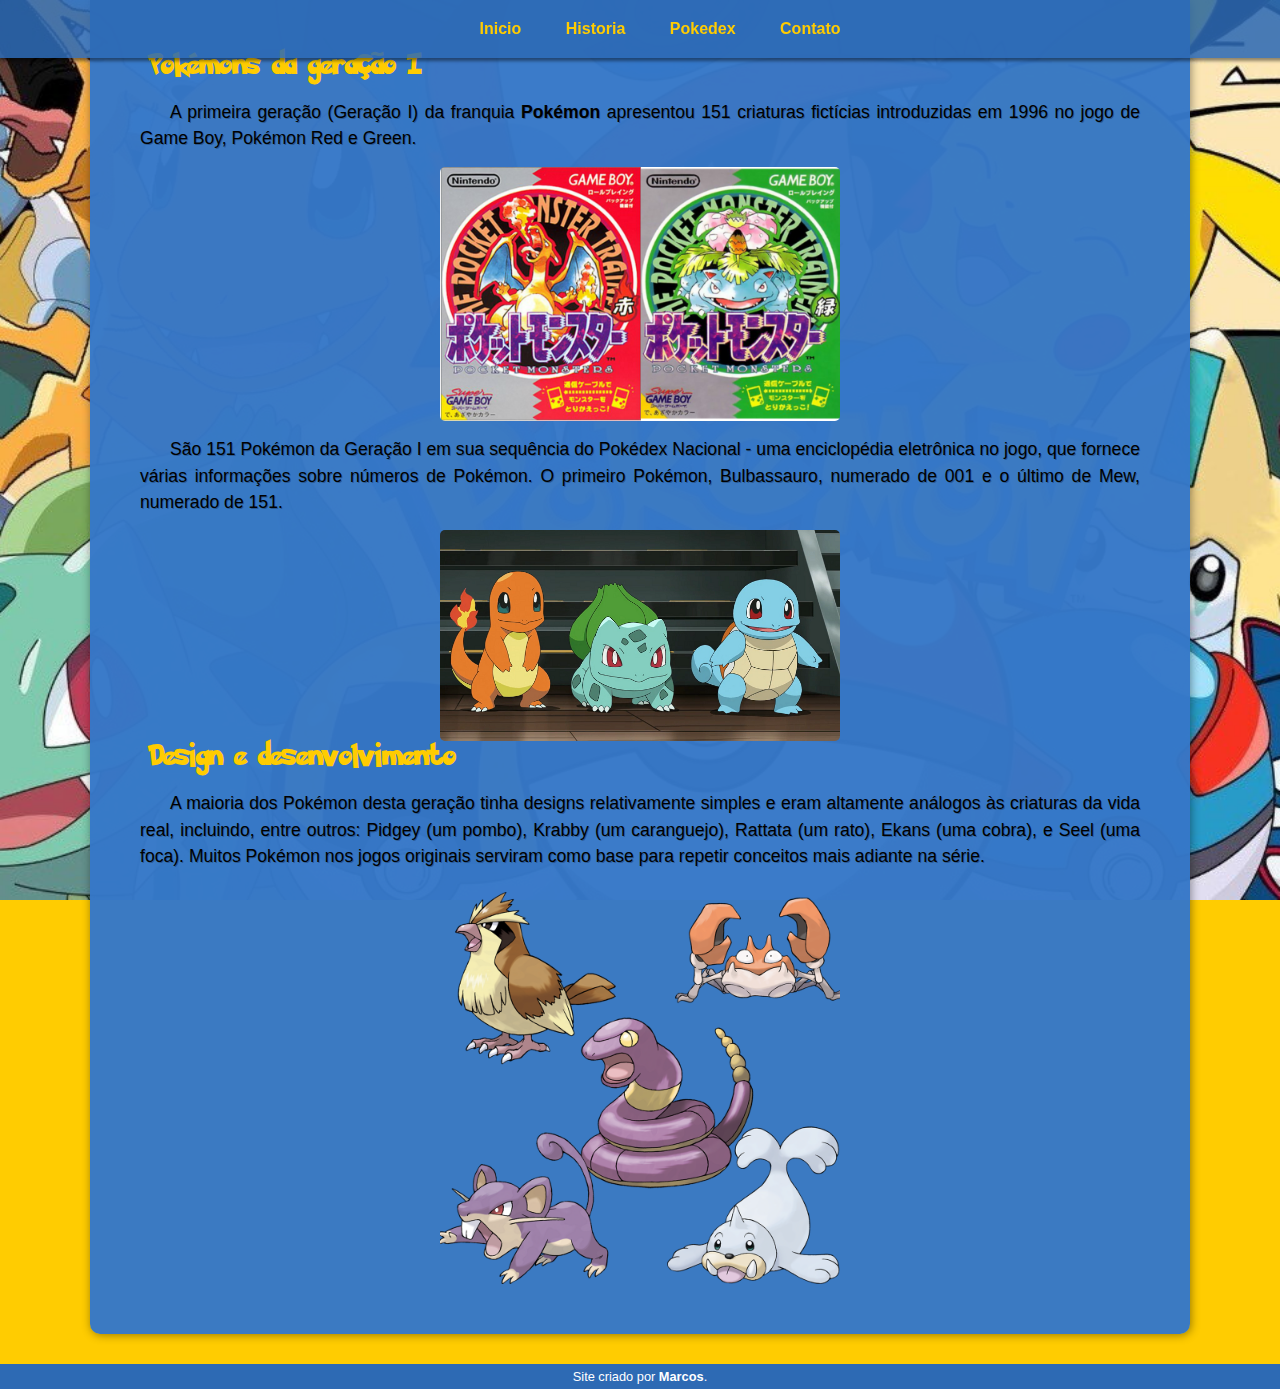
==== index.html @ 75f615ad "Add files via upload" ====
<!DOCTYPE html>
<html lang="pt-br">
<head>
    <meta charset="UTF-8">
    <meta name="viewport" content="width=device-width, initial-scale=1.0">
    <title>Pokemon</title>
    <link rel="shortcut icon" href="imagens/favicon.ico" type="image/x-icon">
    <link rel="stylesheet" href="estilos/style.css">
</head>
<body>
    <!-- <header>
        <img src="imagens/SI_Pokemon_image1280w.jpg">
    </header> -->
    <nav class="menu">
        <a href="index.html">Inicio</a>
        <a href="historia.html">Historia</a>
        <a href="#">Pokedex</a>
        <a href="#">Contato</a>
    </nav>
    <main>
        <article>
            <h2>Pokémons da geração I</h2>

            <p>A primeira geração (Geração I) da franquia <strong>Pokémon</strong> apresentou 151 criaturas fictícias introduzidas em 1996 no jogo de Game Boy, Pokémon Red e Green.</p>

            <img src="imagens/F5E4C338-6452-4831-9886-595055D3942F.png" class="ilust">

            <p>São 151 Pokémon da Geração I em sua sequência do Pokédex Nacional - uma enciclopédia eletrônica no jogo, que fornece várias informações sobre números de Pokémon. O primeiro Pokémon, Bulbassauro, numerado de 001 e o último de Mew, numerado de 151.</p>

            <img src="imagens/pokemon-inicial-kanto.png" class="ilust">

            <h2>Design e desenvolvimento</h2>

            <p>A maioria dos Pokémon desta geração tinha designs relativamente simples e eram altamente análogos às criaturas da vida real, incluindo, entre outros: Pidgey (um pombo), Krabby (um caranguejo), Rattata (um rato), Ekans (uma cobra), e Seel (uma foca). Muitos Pokémon nos jogos originais serviram como base para repetir conceitos mais adiante na série.</p>

            <img src="imagens/pok.png" class="ilust">
        </article>
    </main>
    <footer>
        <p>Site criado por <a href="https://github.com/mfrancisco991" target="_blank">Marcos</a>.</p>
    </footer>
</body>
</html>
---- estilos/style.css ----
@charset "UTF-8";

@font-face {
    font-family: 'Pokemon hollow';
    src: url('../fontes/Pokemon Hollow.ttf') format('truetype');
    font-weight: normal;
}

@font-face {
    font-family: 'Pokemon solid';
    src: url('../fontes/Pokemon Solid.ttf') format('truetype');
    font-weight: normal;
}

:root {
    --cor0: #c5ebd6;
    --cor1: #FFCC01;
    --cor2: #2D6AB4;

    --fonte-padrão: Arial, Verdana, Helvetica, sans-serif;
    --fonte-pokemon1: 'Pokemon hollow', cursive;
    --fonte-pokemon2: 'Pokemon solid', cursive;
}

*{
    margin: 0px;
    padding: 0px;
}

body {
    background-color:var(--cor1);
    font-family: var(--fonte-padrão);
    background-image: url('/imagens/pokes.jpg');
    background-position: center center;
    background-repeat: no-repeat;
    background-size: cover;
    background-attachment: fixed;
}

header {
    background-image: linear-gradient(to bottom, #3577c7c5, var(--cor2));
    min-height: 150px;
    padding: 3px;
    text-align: center;
    border-radius: 5px;
    border: 2px solid var(--cor1);
}

header img {
    width: 100%;
    height: 200px;
    border-radius: 5px;
}

nav {
    background-color: #2d6ab4de;
    /* background-color: var(--cor2); */
    padding: 20px;
    box-shadow: 0px 3px 3px rgba(0, 0, 0, 0.425);
    text-align: center; 
    position: fixed;
    width: 100%;
}

nav > a {
    color:var(--cor1);
    padding: 20px;
    border-radius: 3px;
    text-decoration: none;
    font-weight: bold;
    transition-duration: 0.5s;
}

nav > a:hover {
    background-color:var(--cor1);
    color: var(--cor2);
}

main {
    min-width: 300px;
    max-width: 1000px;
    margin: auto;
    margin-bottom: 30px;
    padding: 50px;
    background-color: #3577c7f8;
    box-shadow: 1px 1px 10px rgba(0, 0, 0, 0.411);
    border-radius: 0px 0px 10px 10px;
}

main h1 {
    color: var(--cor1);
    font-weight: normal;
    font-family: var(--fonte-pokemon2);
    font-size: 1.8em;
    text-shadow: 1px 1px 5px var(--cor2);
}

main h2 {
    font-family: var(--fonte-pokemon2);
    color: var(--cor1);
    font-size: 1.5em;
    font-weight: normal;
    text-indent: 8px;
}

main p {
    margin: 15px 0px;
    text-align: justify;
    text-indent: 30px;
    font-size: 1.1em;
    line-height: 1.5em;
    text-shadow: 1px 1px 0px rgba(0, 0, 0, 0.253);
}

main img {
    width: 100%;
}

main img.ilust {
    max-width: 400px;
    margin: auto;
    display: block;
    border-radius: 5px;
}

footer {
    background-color: var(--cor2);
    color: white;
    text-align: center;
    font-size: 0.8em;
    padding: 5px;
}

footer a {
    color: white;
    font-weight: bolder;
    text-decoration: none;
}

footer a:hover {
    text-decoration: underline;
    color: var(--cor1);
}
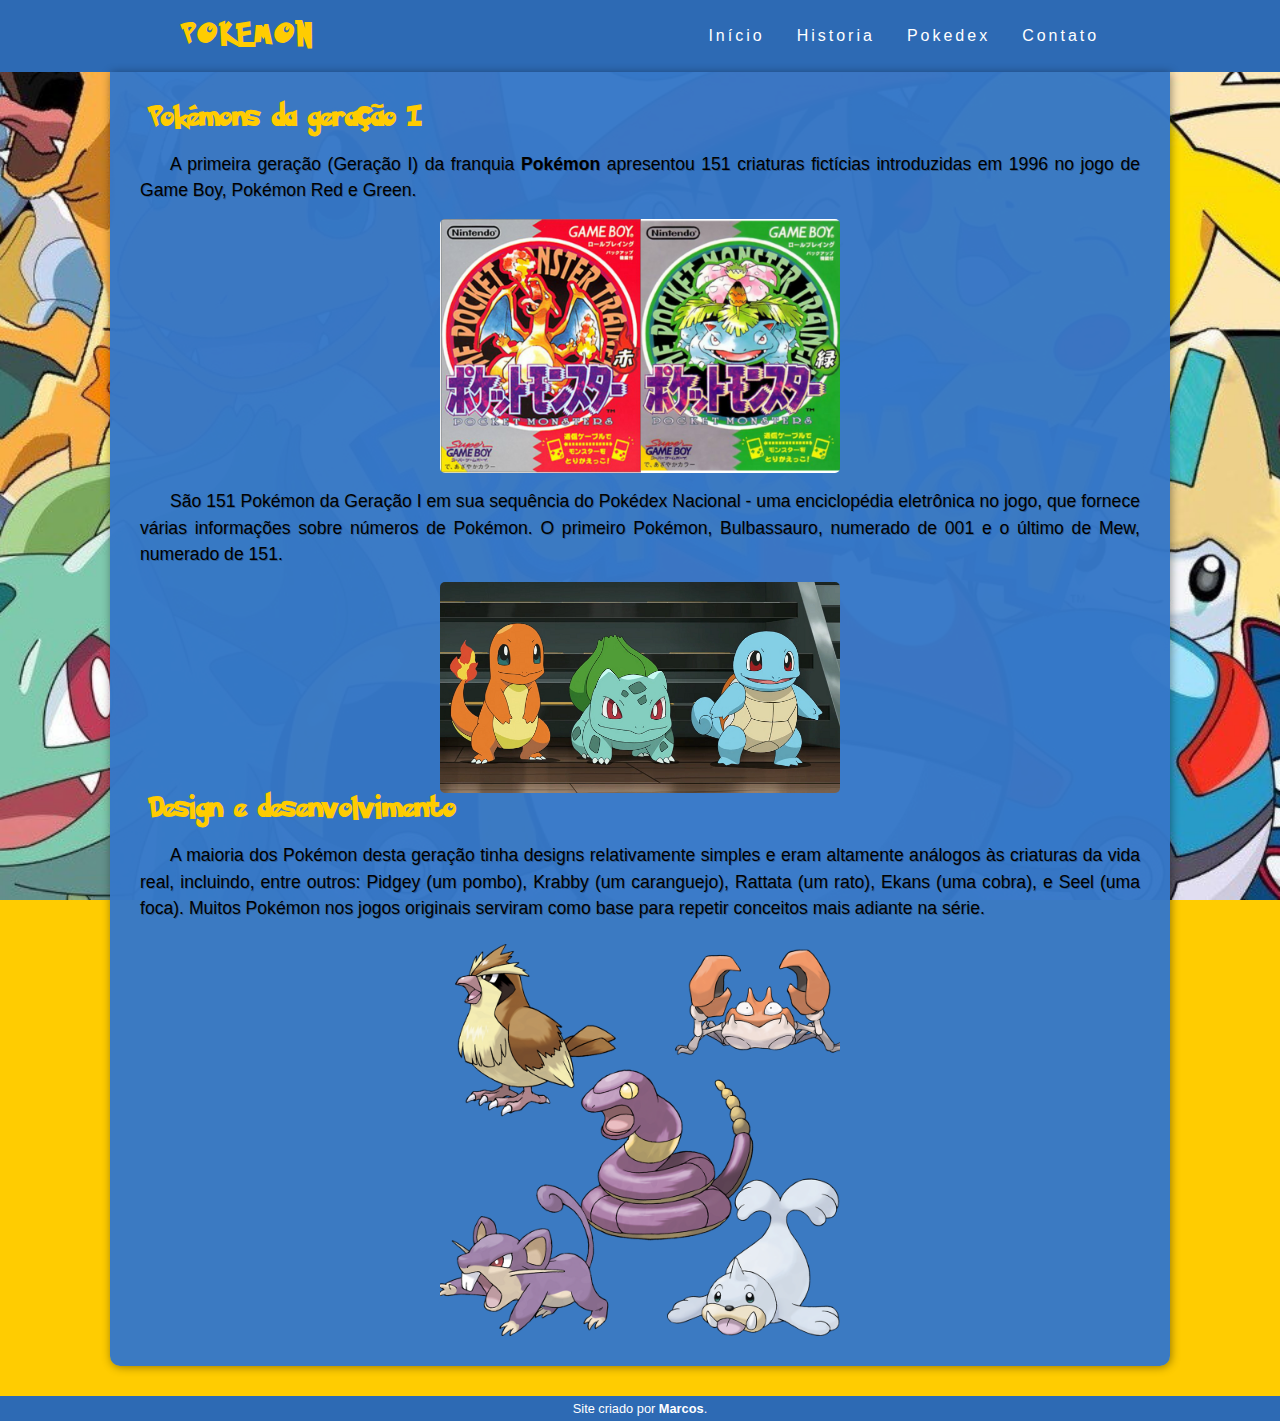
==== commit 473fe3d1: "Add files via upload" ====
--- a/index.html
+++ b/index.html
@@ -8,15 +8,20 @@
     <link rel="stylesheet" href="estilos/style.css">
 </head>
 <body>
-    <!-- <header>
-        <img src="imagens/SI_Pokemon_image1280w.jpg">
-    </header> -->
-    <nav class="menu">
-        <a href="index.html">Inicio</a>
-        <a href="historia.html">Historia</a>
-        <a href="#">Pokedex</a>
-        <a href="#">Contato</a>
-    </nav>
+    <nav>
+        <a class="logo" href="#">Pokemon</a>
+        <div class="mobile-menu">
+          <div class="line1"></div>
+          <div class="line2"></div>
+          <div class="line3"></div>
+        </div>
+        <ul class="nav-list">
+          <li><a href="index.html">Início</a></li>
+          <li><a href="historia.html">Historia</a></li>
+          <li><a href="#">Pokedex</a></li>
+          <li><a href="#">Contato</a></li>
+        </ul>
+      </nav>
     <main>
         <article>
             <h2>Pokémons da geração I</h2>
@@ -36,6 +41,7 @@
             <img src="imagens/pok.png" class="ilust">
         </article>
     </main>
+    <script src="mobile-navbar.js"></script>
     <footer>
         <p>Site criado por <a href="https://github.com/mfrancisco991" target="_blank">Marcos</a>.</p>
     </footer>
--- a/estilos/style.css
+++ b/estilos/style.css
@@ -37,43 +37,112 @@
     background-attachment: fixed;
 }
 
-header {
-    background-image: linear-gradient(to bottom, #3577c7c5, var(--cor2));
-    min-height: 150px;
-    padding: 3px;
-    text-align: center;
-    border-radius: 5px;
-    border: 2px solid var(--cor1);
-}
-
-header img {
-    width: 100%;
-    height: 200px;
-    border-radius: 5px;
-}
-
-nav {
-    background-color: #2d6ab4de;
-    /* background-color: var(--cor2); */
-    padding: 20px;
-    box-shadow: 0px 3px 3px rgba(0, 0, 0, 0.425);
-    text-align: center; 
-    position: fixed;
-    width: 100%;
-}
-
-nav > a {
-    color:var(--cor1);
-    padding: 20px;
-    border-radius: 3px;
+* {
+    margin: 0;
+    padding: 0;
+  }
+  
+  a {
+    color: #fff;
     text-decoration: none;
-    font-weight: bold;
-    transition-duration: 0.5s;
-}
-
-nav > a:hover {
-    background-color:var(--cor1);
-    color: var(--cor2);
+    transition: 0.3s;
+  }
+  
+  a:hover {
+    opacity: 0.7;
+  }
+  
+  .logo {
+    font-size: 24px;
+    text-transform: uppercase;
+    letter-spacing: 4px;
+    font-family: var(--fonte-pokemon2);
+    color: var(--cor1);
+  }
+  
+  nav {
+    display: flex;
+    justify-content: space-around;
+    align-items: center;
+    font-family: Arial, Helvetica, sans-serif;
+    background: var(--cor2);
+    height: 8vh;
+  }
+
+.nav-list {
+  list-style: none;
+  display: flex;
+}
+
+.nav-list li {
+  letter-spacing: 3px;
+  margin-left: 32px;
+}
+
+.mobile-menu {
+  display: none;
+  cursor: pointer;
+}
+
+.mobile-menu div {
+  width: 32px;
+  height: 2px;
+  background: #fff;
+  margin: 8px;
+  transition: 0.3s;
+}
+
+@media (max-width: 999px) {
+  body {
+    overflow-x: hidden;
+  }
+  .nav-list {
+    position: absolute;
+    top: 8vh;
+    right: 0;
+    width: 50vw;
+    height: 92vh;
+    background: var(--cor2);
+    flex-direction: column;
+    align-items: center;
+    justify-content: space-around;
+    transform: translateX(100%);
+    transition: transform 0.3s ease-in;
+  }
+  .nav-list li {
+    margin-left: 0;
+    opacity: 0;
+  }
+  .mobile-menu {
+    display: block;
+  }
+}
+
+.nav-list.active {
+  transform: translateX(0);
+}
+
+@keyframes navLinkFade {
+  from {
+    opacity: 0;
+    transform: translateX(50px);
+  }
+  to {
+    opacity: 1;
+    transform: translateX(0);
+  }
+}
+
+.mobile-menu.active .line1 {
+  transform: rotate(-45deg) translate(-8px, 8px);
+}
+
+.mobile-menu.active .line2 {
+  opacity: 0;
+}
+
+.mobile-menu.active .line3 {
+  transform: rotate(45deg) translate(-5px, -7px);
 }
 
 main {
@@ -81,7 +150,7 @@
     max-width: 1000px;
     margin: auto;
     margin-bottom: 30px;
-    padding: 50px;
+    padding: 30px;
     background-color: #3577c7f8;
     box-shadow: 1px 1px 10px rgba(0, 0, 0, 0.411);
     border-radius: 0px 0px 10px 10px;
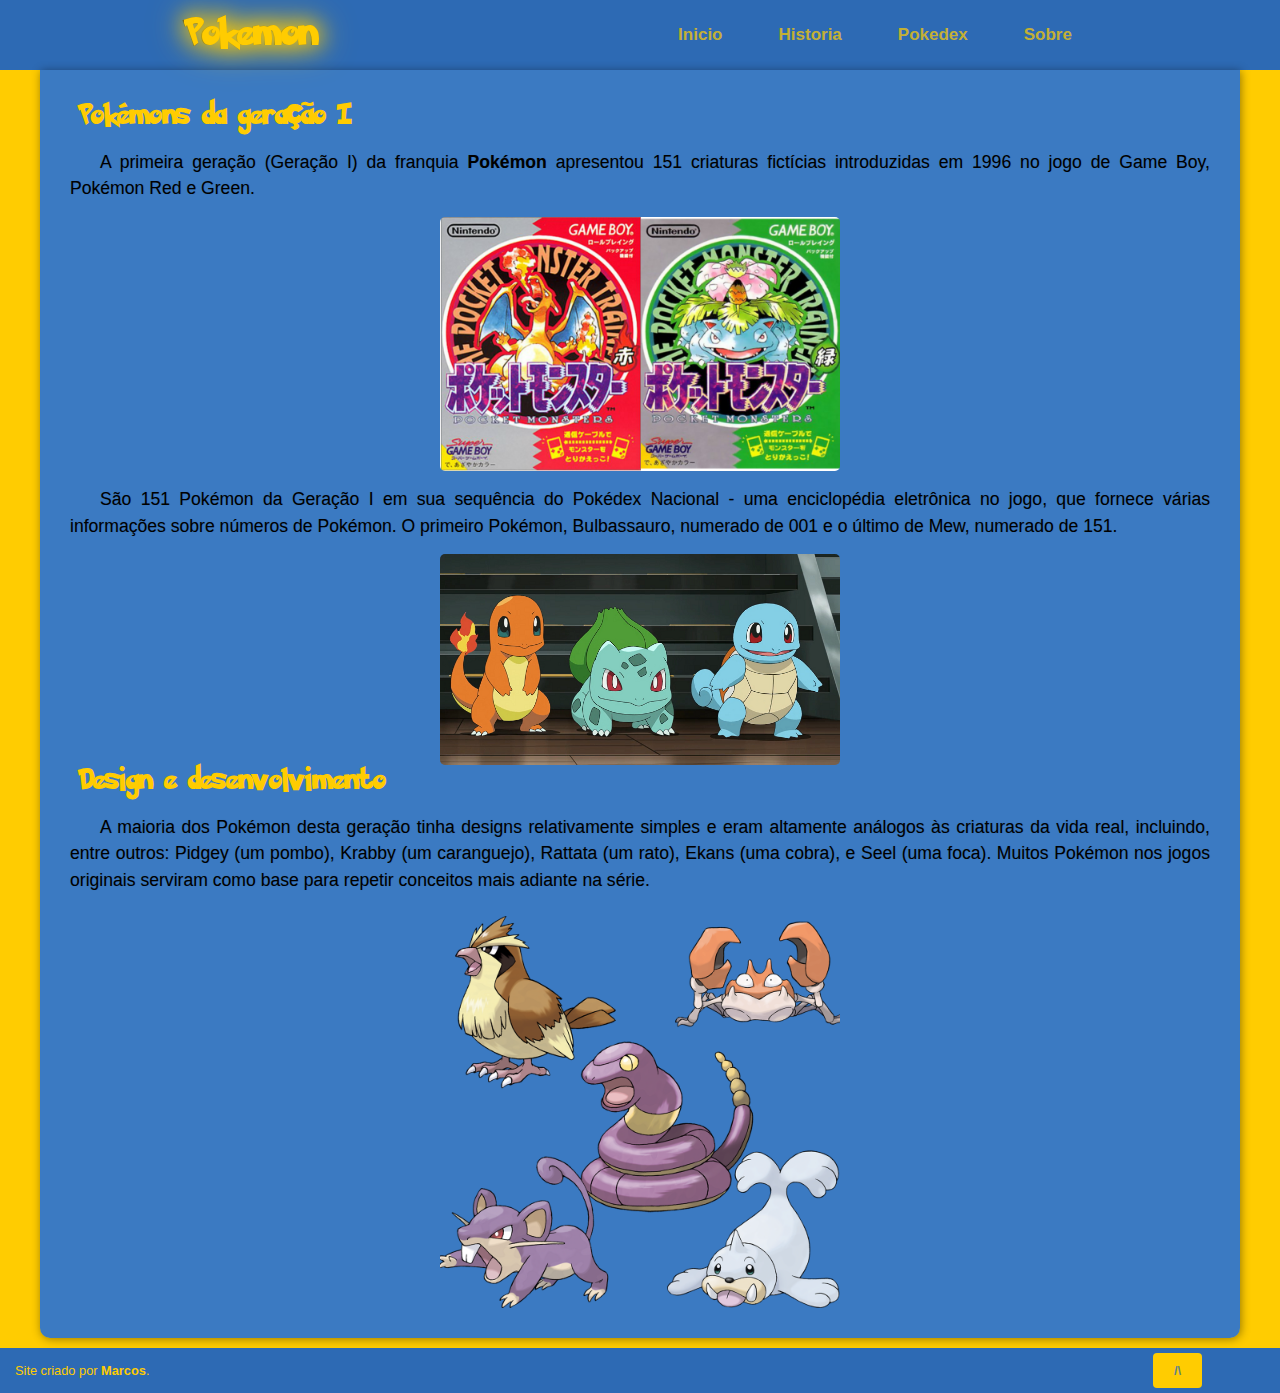
==== commit c168fe83: "Add files via upload" ====
--- a/index.html
+++ b/index.html
@@ -6,22 +6,23 @@
     <title>Pokemon</title>
     <link rel="shortcut icon" href="imagens/favicon.ico" type="image/x-icon">
     <link rel="stylesheet" href="estilos/style.css">
+    <link rel="stylesheet" type="text/css" href="estilos/text.css">
 </head>
 <body>
-    <nav>
-        <a class="logo" href="#">Pokemon</a>
-        <div class="mobile-menu">
-          <div class="line1"></div>
-          <div class="line2"></div>
-          <div class="line3"></div>
-        </div>
-        <ul class="nav-list">
-          <li><a href="index.html">Início</a></li>
-          <li><a href="historia.html">Historia</a></li>
-          <li><a href="#">Pokedex</a></li>
-          <li><a href="#">Contato</a></li>
-        </ul>
-      </nav>
+  <header id="header">
+    <a data-text="Pokemon" class="logo" href="#">Pokemon</a>
+    <nav id="nav">
+      <button aria-label="Abrir Menu" id="btn-mobile" aria-haspopup="true" aria-controls="menu" aria-expanded="false">Menu
+        <span id="hamburger"></span>
+      </button>
+      <ul id="menu" role="menu">
+        <li><a href="index.html">Inicio</a></li>
+        <li><a href="historia.html">Historia</a></li>
+        <li><a href="/">Pokedex</a></li>
+        <li><a href="/">Sobre</a></li>
+      </ul>
+    </nav>
+  </header>
     <main>
         <article>
             <h2>Pokémons da geração I</h2>
@@ -41,9 +42,14 @@
             <img src="imagens/pok.png" class="ilust">
         </article>
     </main>
-    <script src="mobile-navbar.js"></script>
+    <script src="script.js"></script>
     <footer>
-        <p>Site criado por <a href="https://github.com/mfrancisco991" target="_blank">Marcos</a>.</p>
+        <div>
+          <p>Site criado por <a href="https://github.com/mfrancisco991" target="_blank">Marcos</a>.</p>
+        </div>
+        <div class="footright">
+          <a class="top" href="#">/\</a>
+        </div>
     </footer>
 </body>
 </html>--- a/estilos/style.css
+++ b/estilos/style.css
@@ -30,7 +30,7 @@
 body {
     background-color:var(--cor1);
     font-family: var(--fonte-padrão);
-    background-image: url('/imagens/pokes.jpg');
+    /*background-image: url('/imagens/pokes.jpg');*/
     background-position: center center;
     background-repeat: no-repeat;
     background-size: cover;
@@ -42,55 +42,113 @@
     padding: 0;
   }
   
-  a {
-    color: #fff;
+  nav a {
+    color: #ffcc01b9;
     text-decoration: none;
-    transition: 0.3s;
-  }
-  
-  a:hover {
-    opacity: 0.7;
-  }
-  
-  .logo {
-    font-size: 24px;
-    text-transform: uppercase;
-    letter-spacing: 4px;
-    font-family: var(--fonte-pokemon2);
-    color: var(--cor1);
-  }
-  
-  nav {
+    font-family: var(--fonte-padrão);
+    font-weight: bolder;
+    font-size: 17px;
+  }
+  
+  nav a:hover {
+    border-radius: 5px;
+    color: var(--cor1);
+    filter: drop-shadow(0 0 10px #FFCC01) drop-shadow(0 0 15px #ffcc01c5);
+  }
+  
+  #logo {
+    font-size: 1.5rem;
+    font-weight: bold;
+  }
+
+  a.logo {
+    text-decoration: none;
+  }
+  
+  #header {
+    box-sizing: border-box;
+    height: 70px;
+    padding: 1rem;
     display: flex;
+    align-items: center;
     justify-content: space-around;
-    align-items: center;
-    font-family: Arial, Helvetica, sans-serif;
     background: var(--cor2);
-    height: 8vh;
-  }
-
-.nav-list {
-  list-style: none;
-  display: flex;
-}
-
-.nav-list li {
-  letter-spacing: 3px;
-  margin-left: 32px;
-}
-
-.mobile-menu {
-  display: none;
-  cursor: pointer;
-}
-
-.mobile-menu div {
-  width: 32px;
-  height: 2px;
-  background: #fff;
-  margin: 8px;
-  transition: 0.3s;
-}
+  }
+  
+  #menu {
+    display: flex;
+    list-style: none;
+    gap: 0.5rem;
+  }
+  
+  #menu a {
+    display: block;
+    padding: 1.5rem;
+  }
+  
+  #btn-mobile {
+    display: none;
+  }
+  
+  @media (max-width: 600px) {
+    #menu {
+      display: block;
+      position: absolute;
+      width: 100%;
+      top: 70px;
+      right: 0px;
+      background: var(--cor2);
+      transition: 0.6s;
+      z-index: 1000;
+      height: 0px;
+      visibility: hidden;
+      overflow-y: hidden;
+    }
+    #nav.active #menu {
+      height: calc(100vh - 70px);
+      visibility: visible;
+      overflow-y: auto;
+    }
+    #menu a {
+      padding: 1rem 0;
+      margin: 0 1rem;
+      border-bottom: 2px solid rgba(0, 0, 0, 0.05);
+    }
+    #btn-mobile {
+      display: flex;
+      padding: 0.5rem 1rem;
+      font-size: 1rem;
+      border: none;
+      background: none;
+      cursor: pointer;
+      gap: 0.5rem;
+    }
+    #hamburger {
+      border-top: 2px solid;
+      width: 20px;
+    }
+    #hamburger::after,
+    #hamburger::before {
+      content: '';
+      display: block;
+      width: 20px;
+      height: 2px;
+      background: currentColor;
+      margin-top: 5px;
+      transition: 0.3s;
+      position: relative;
+    }
+    #nav.active #hamburger {
+      border-top-color: transparent;
+    }
+    #nav.active #hamburger::before {
+      transform: rotate(135deg);
+    }
+    #nav.active #hamburger::after {
+      transform: rotate(-135deg);
+      top: -7px;
+    }
+  }
 
 @media (max-width: 999px) {
   body {
@@ -102,7 +160,7 @@
     right: 0;
     width: 50vw;
     height: 92vh;
-    background: var(--cor2);
+    background: #2d6ab4dc;
     flex-direction: column;
     align-items: center;
     justify-content: space-around;
@@ -147,9 +205,9 @@
 
 main {
     min-width: 300px;
-    max-width: 1000px;
+    max-width: 1200px;
     margin: auto;
-    margin-bottom: 30px;
+    margin-bottom: 10px;
     padding: 30px;
     background-color: #3577c7f8;
     box-shadow: 1px 1px 10px rgba(0, 0, 0, 0.411);
@@ -178,7 +236,7 @@
     text-indent: 30px;
     font-size: 1.1em;
     line-height: 1.5em;
-    text-shadow: 1px 1px 0px rgba(0, 0, 0, 0.253);
+    text-shadow: 0px 0px 1px rgba(0, 0, 0, 0.185);
 }
 
 main img {
@@ -194,19 +252,34 @@
 
 footer {
     background-color: var(--cor2);
-    color: white;
-    text-align: center;
+    color: var(--cor1);
     font-size: 0.8em;
-    padding: 5px;
+    width: 100%;
+    padding: 15px;
+}
+
+footer div {
+  display: inline-block;
 }
 
 footer a {
-    color: white;
+    color: var(--cor1);
     font-weight: bolder;
     text-decoration: none;
 }
 
-footer a:hover {
-    text-decoration: underline;
-    color: var(--cor1);
+.footright {
+  margin-left: 80%;
+}
+
+footer a.top {
+  border-radius: 4px;
+  padding: 10px 21px;
+  background-color: var(--cor1);
+  color: #2d6ab4c5;
+}
+
+footer a.top:hover {
+  text-decoration: none;
+  color: var(--cor2);
 }--- a/estilos/text.css
+++ b/estilos/text.css
@@ -0,0 +1,52 @@
+@charset "UTF-8";
+
+@font-face {
+    font-family: 'Pokemon hollow';
+    src: url('../fontes/Pokemon Hollow.ttf') format('truetype');
+    font-weight: normal;
+}
+
+@font-face {
+    font-family: 'Pokemon solid';
+    src: url('../fontes/Pokemon Solid.ttf') format('truetype');
+    font-weight: normal;
+}
+
+:root {
+    --fonte-pokemon1: 'Pokemon hollow', cursive;
+    --fonte-pokemon2: 'Pokemon solid', cursive;
+}
+
+* {
+    margin: 0%;
+    padding: 0%;
+    box-sizing: border-box;
+}
+
+.logo {
+    font-family:var(--fonte-pokemon2);
+    position: relative;
+    font-size: 2em;
+    color: #333;
+}
+
+.logo::before {
+    content: attr(data-text);
+    position: absolute;
+    color: #FFCC01;
+    width: 260px;
+    white-space: nowrap;
+    overflow: hidden;
+    /*border-right: 2.5px solid #FFCC01;*/
+    animation: animarElemento 5s linear infinite;
+    filter: drop-shadow(0 0 10px #FFCC01) drop-shadow(0 0 15px #ffcc01c5);
+}
+
+@keyframes animarElemento {
+    0%,10%,100% {
+        width: 0;
+    }
+    70%,90% {
+        width: 100%;
+    }
+}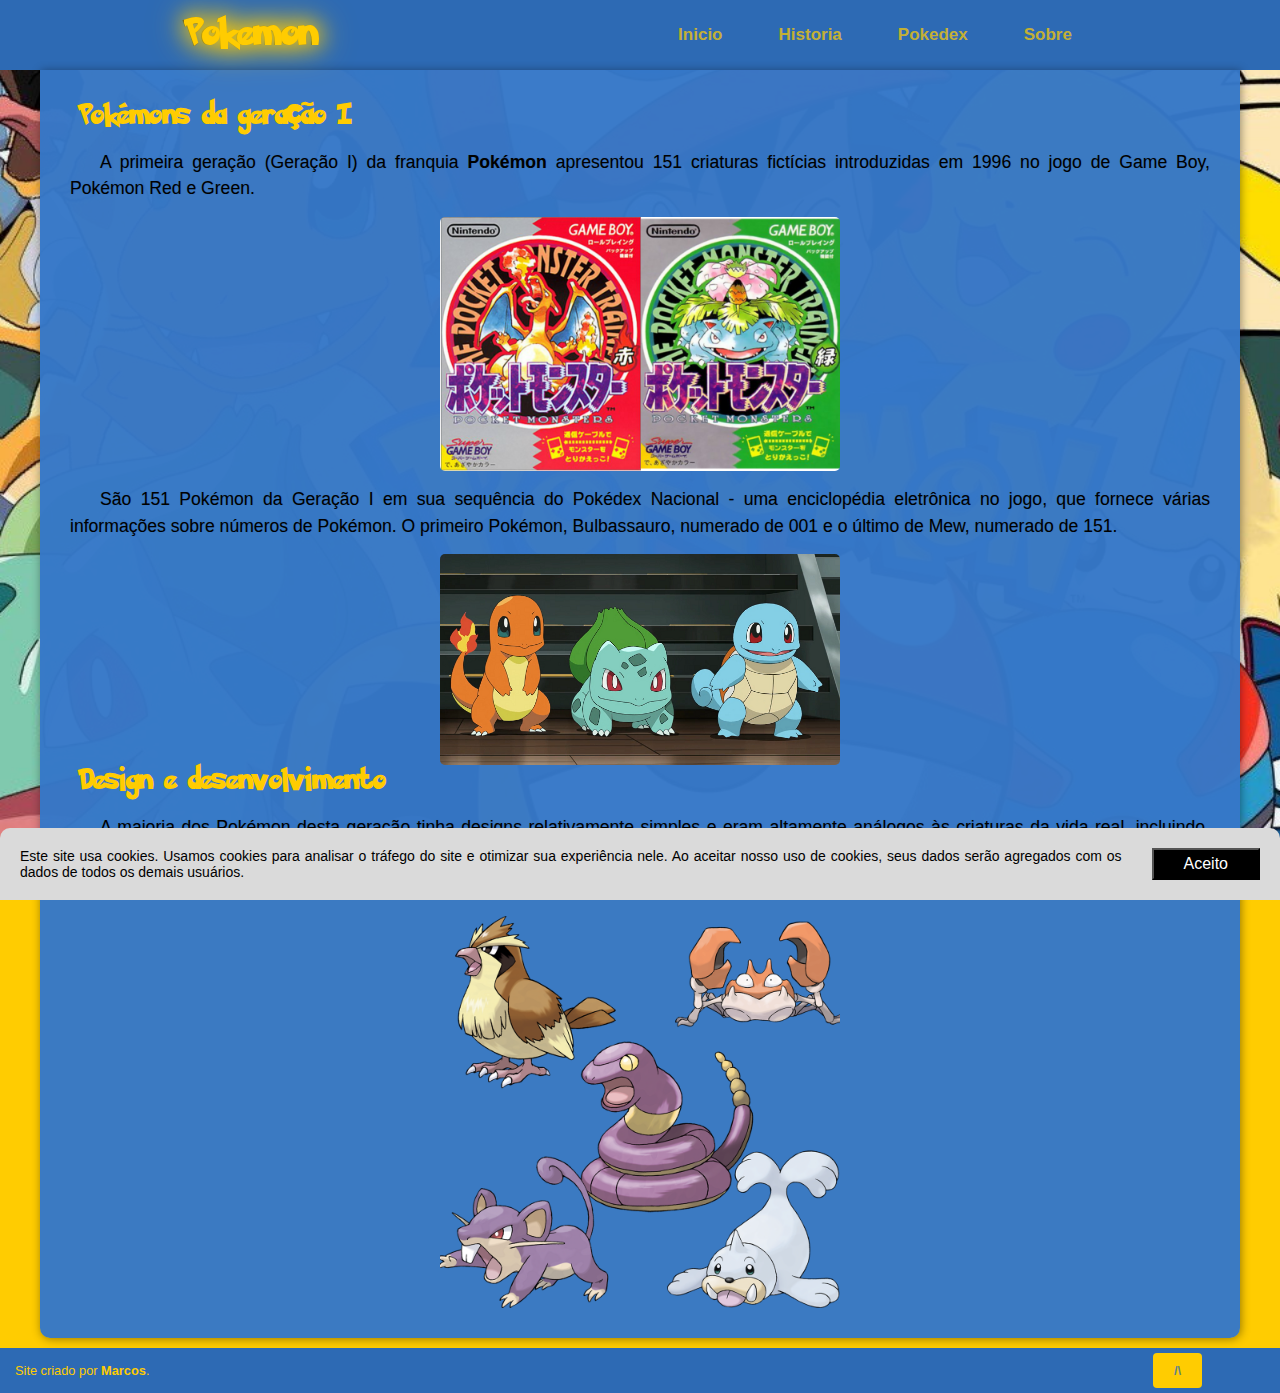
==== commit 98ab33c4: "Add files via upload" ====
--- a/index.html
+++ b/index.html
@@ -4,9 +4,11 @@
     <meta charset="UTF-8">
     <meta name="viewport" content="width=device-width, initial-scale=1.0">
     <title>Pokemon</title>
-    <link rel="shortcut icon" href="imagens/favicon.ico" type="image/x-icon">
-    <link rel="stylesheet" href="estilos/style.css">
-    <link rel="stylesheet" type="text/css" href="estilos/text.css">
+    <link rel="shortcut icon" href="./imagens/favicon.ico" type="image/x-icon">
+    <link rel="stylesheet" href="./estilos/style.css">
+    <link rel="stylesheet" type="text/css" href="./estilos/text.css">
+    <script async src="https://pagead2.googlesyndication.com/pagead/js/adsbygoogle.js?client=ca-pub-6730144370446253"
+     crossorigin="anonymous"></script>
 </head>
 <body>
   <header id="header">
@@ -29,20 +31,20 @@
 
             <p>A primeira geração (Geração I) da franquia <strong>Pokémon</strong> apresentou 151 criaturas fictícias introduzidas em 1996 no jogo de Game Boy, Pokémon Red e Green.</p>
 
-            <img src="imagens/F5E4C338-6452-4831-9886-595055D3942F.png" class="ilust">
+            <img src="./imagens/F5E4C338-6452-4831-9886-595055D3942F.png" class="ilust">
 
             <p>São 151 Pokémon da Geração I em sua sequência do Pokédex Nacional - uma enciclopédia eletrônica no jogo, que fornece várias informações sobre números de Pokémon. O primeiro Pokémon, Bulbassauro, numerado de 001 e o último de Mew, numerado de 151.</p>
 
-            <img src="imagens/pokemon-inicial-kanto.png" class="ilust">
+            <img src="./imagens/pokemon-inicial-kanto.png" class="ilust">
 
             <h2>Design e desenvolvimento</h2>
 
             <p>A maioria dos Pokémon desta geração tinha designs relativamente simples e eram altamente análogos às criaturas da vida real, incluindo, entre outros: Pidgey (um pombo), Krabby (um caranguejo), Rattata (um rato), Ekans (uma cobra), e Seel (uma foca). Muitos Pokémon nos jogos originais serviram como base para repetir conceitos mais adiante na série.</p>
 
-            <img src="imagens/pok.png" class="ilust">
+            <img src="./imagens/pok.png" class="ilust">
         </article>
     </main>
-    <script src="script.js"></script>
+    
     <footer>
         <div>
           <p>Site criado por <a href="https://github.com/mfrancisco991" target="_blank">Marcos</a>.</p>
@@ -51,5 +53,17 @@
           <a class="top" href="#">/\</a>
         </div>
     </footer>
+
+    <!--CONFIGURAÇOES DE COOKIES DO SITE-->
+    <div class="cookie" id="cookie">
+      <div class="cookie-txt">
+        <p>Este site usa cookies.
+        Usamos cookies para analisar o tráfego do site e otimizar sua experiência nele. Ao aceitar nosso uso de cookies, seus dados serão agregados com os dados de todos os demais usuários.</p>
+        <div class="cookie-btn">
+          <button onclick="aceito()">Aceito</button>
+        </div>
+      </div>
+    </div>
+    <script src="./script.js"></script>
 </body>
 </html>--- a/estilos/style.css
+++ b/estilos/style.css
@@ -13,13 +13,13 @@
 }
 
 :root {
-    --cor0: #c5ebd6;
-    --cor1: #FFCC01;
-    --cor2: #2D6AB4;
-
-    --fonte-padrão: Arial, Verdana, Helvetica, sans-serif;
-    --fonte-pokemon1: 'Pokemon hollow', cursive;
-    --fonte-pokemon2: 'Pokemon solid', cursive;
+  --cor-fundo: #FFCC01;
+  --cor-destaque: #2D6AB4;
+  --cor-texto: #ffffff;
+
+  --fonte-padrão: Arial, Verdana, Helvetica, sans-serif;
+  --fonte-pokemon1: 'Pokemon hollow', cursive;
+  --fonte-pokemon2: 'Pokemon solid', cursive;
 }
 
 *{
@@ -28,19 +28,14 @@
 }
 
 body {
-    background-color:var(--cor1);
+    background-color:var(--cor-fundo);
     font-family: var(--fonte-padrão);
-    /*background-image: url('/imagens/pokes.jpg');*/
+    background-image: url('/imagens/pokes.jpg');
     background-position: center center;
     background-repeat: no-repeat;
     background-size: cover;
     background-attachment: fixed;
 }
-
-* {
-    margin: 0;
-    padding: 0;
-  }
   
   nav a {
     color: #ffcc01b9;
@@ -52,8 +47,9 @@
   
   nav a:hover {
     border-radius: 5px;
-    color: var(--cor1);
-    filter: drop-shadow(0 0 10px #FFCC01) drop-shadow(0 0 15px #ffcc01c5);
+    color: var(--cor-fundo);
+    filter: drop-shadow(0 0 5px #FFCC01) drop-shadow(0 0 10px #ffcc01c5);
+    transition: filter 1s;
   }
   
   #logo {
@@ -72,7 +68,7 @@
     display: flex;
     align-items: center;
     justify-content: space-around;
-    background: var(--cor2);
+    background: var(--cor-destaque);
   }
   
   #menu {
@@ -97,7 +93,7 @@
       width: 100%;
       top: 70px;
       right: 0px;
-      background: var(--cor2);
+      background: var(--cor-destaque);
       transition: 0.6s;
       z-index: 1000;
       height: 0px;
@@ -215,16 +211,16 @@
 }
 
 main h1 {
-    color: var(--cor1);
+    color: var(--cor-fundo);
     font-weight: normal;
     font-family: var(--fonte-pokemon2);
     font-size: 1.8em;
-    text-shadow: 1px 1px 5px var(--cor2);
+    text-shadow: 1px 1px 5px var(--cor-destaque);
 }
 
 main h2 {
     font-family: var(--fonte-pokemon2);
-    color: var(--cor1);
+    color: var(--cor-fundo);
     font-size: 1.5em;
     font-weight: normal;
     text-indent: 8px;
@@ -251,8 +247,8 @@
 }
 
 footer {
-    background-color: var(--cor2);
-    color: var(--cor1);
+    background-color: var(--cor-destaque);
+    color: var(--cor-fundo);
     font-size: 0.8em;
     width: 100%;
     padding: 15px;
@@ -263,7 +259,7 @@
 }
 
 footer a {
-    color: var(--cor1);
+    color: var(--cor-fundo);
     font-weight: bolder;
     text-decoration: none;
 }
@@ -275,11 +271,53 @@
 footer a.top {
   border-radius: 4px;
   padding: 10px 21px;
-  background-color: var(--cor1);
+  background-color: var(--cor-fundo);
   color: #2d6ab4c5;
 }
 
 footer a.top:hover {
   text-decoration: none;
-  color: var(--cor2);
+  color: var(--cor-destaque);
+}
+
+/*CAIXA DE COOKIE*/
+
+.cookie {
+  background-color: rgb(218, 218, 218);
+  position: fixed;
+  bottom: 0.1px;
+  width: 100%;
+  left: 50%;
+  transform: translate(-50%);
+  border-radius: 10px 10px 0px 0px;
+  display: none;
+}
+.cookie.mostrar {
+  display: block;
+}
+
+.cookie .cookie-txt {
+  display: flex;
+  align-items: center;
+  text-align: justify;
+  padding: 20px;
+  font-size: 14px;
+}
+
+.cookie .cookie-btn {
+  margin-left: 30px;
+}
+
+.cookie .cookie-btn button {
+  background-color: black;
+  color: white;
+  font-weight: 500;
+  font-size: 16px;
+  padding: 5px 30px;
+  cursor: pointer;
+  transition: 0.2s;
+}
+
+.cookie .cookie-btn button:hover {
+  transform: scale(0.9);
 }